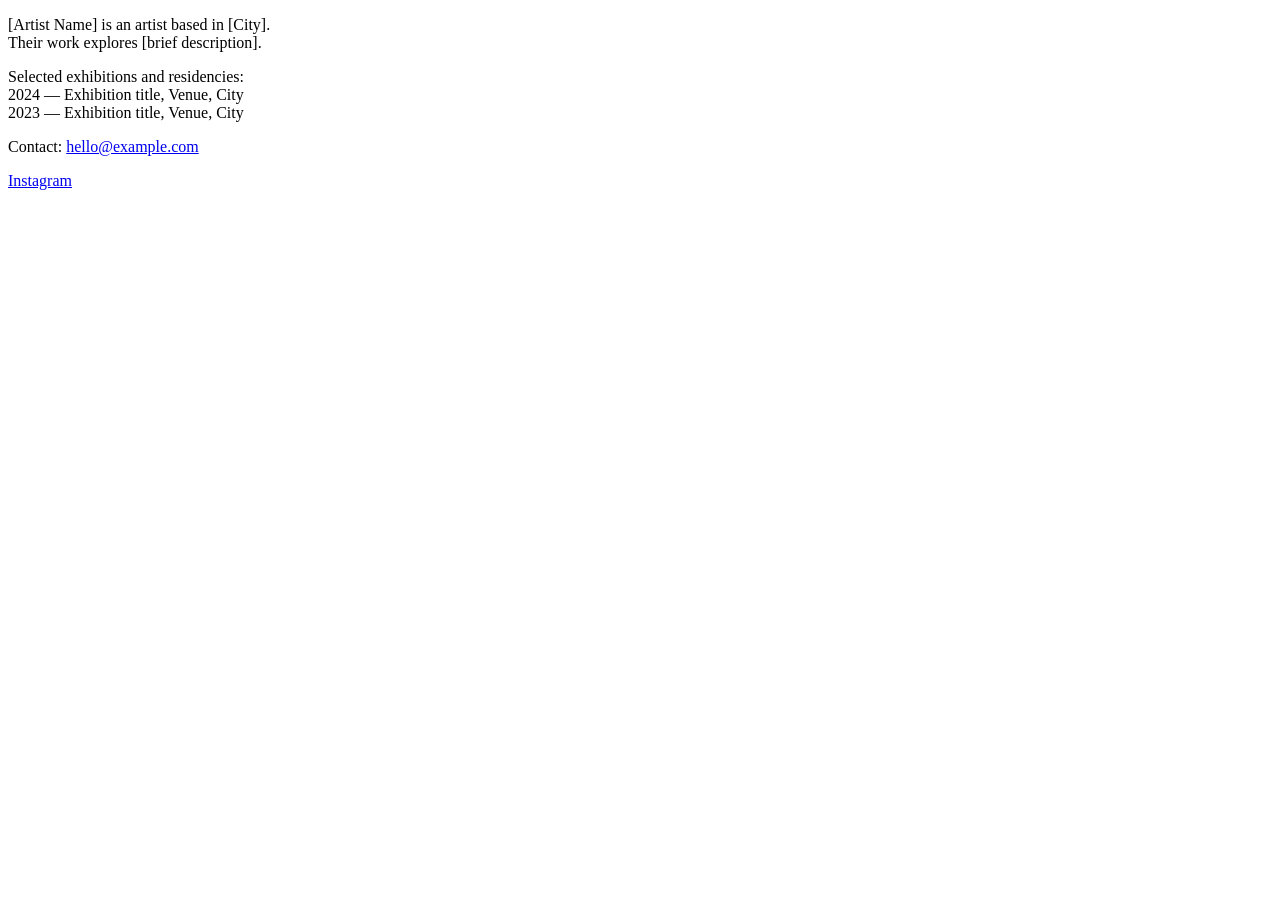
==== about.html @ 8fd491c9 "added about and index.html" ====
<!doctype html>
<html lang="en">
<head>
  <meta charset="utf-8">
  <meta name="viewport" content="width=device-width,initial-scale=1.0">
  <meta name="description" content="[Artist Name] / contact">
  <title>[Artist Name] — Contact</title>
  <link rel="stylesheet" href="css/index.css">
</head>
<body>

  <script src="js/nav.js" data-root=""></script>

  <main>
    <div class="about-content">

      <p>
        [Artist Name] is an artist based in [City].<br>
        Their work explores [brief description].
      </p>

      <p>
        Selected exhibitions and residencies:<br>
        2024 — Exhibition title, Venue, City<br>
        2023 — Exhibition title, Venue, City
      </p>

      <p>
        Contact: <a href="mailto:hello@example.com">hello@example.com</a>
      </p>

      <p>
        <a href="https://www.instagram.com/" target="_blank" rel="noopener">Instagram</a>
      </p>

    </div>
  </main>

</body>
</html>
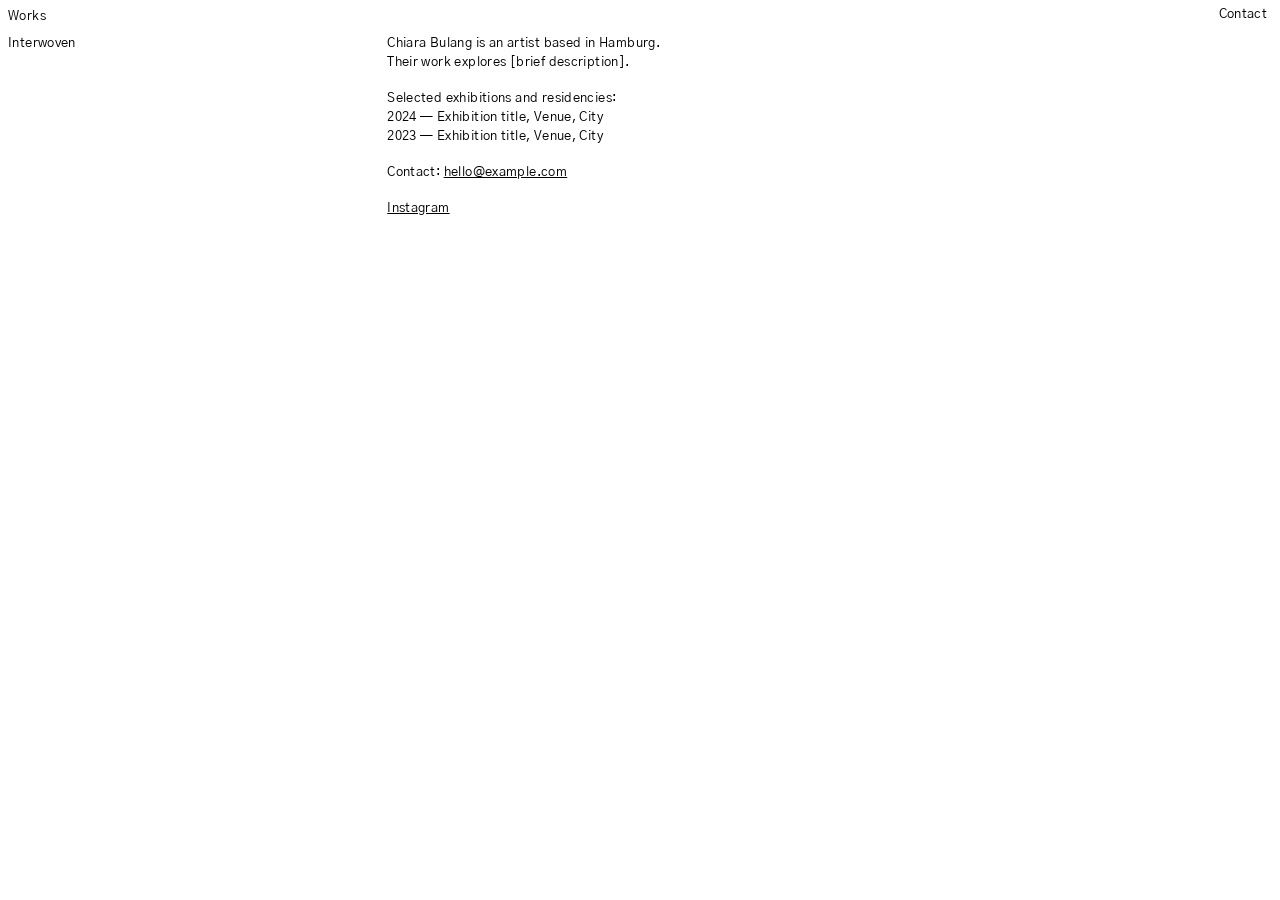
==== commit 793e7704: "Update artist name and location in about.html" ====
--- a/about.html
+++ b/about.html
@@ -4,7 +4,7 @@
   <meta charset="utf-8">
   <meta name="viewport" content="width=device-width,initial-scale=1.0">
   <meta name="description" content="[Artist Name] / contact">
-  <title>[Artist Name] — Contact</title>
+  <title>Chiara Bulang — Contact</title>
   <link rel="stylesheet" href="css/index.css">
 </head>
 <body>
@@ -15,7 +15,7 @@
     <div class="about-content">
 
       <p>
-        [Artist Name] is an artist based in [City].<br>
+        Chiara Bulang is an artist based in Hamburg.<br>
         Their work explores [brief description].
       </p>
 
--- a/css/index.css
+++ b/css/index.css
@@ -0,0 +1,203 @@
+@import url('https://fonts.googleapis.com/css2?family=Gothic+A1:wght@400;600&display=swap');
+
+*, *:after, *:before {
+  margin: 0;
+  padding: 0;
+  box-sizing: border-box;
+}
+
+html {
+  font-family: 'Gothic A1', Helvetica, Arial, sans-serif;
+  letter-spacing: 0.03em;
+}
+
+body {
+  padding: 0.5em;
+}
+
+::selection {
+  color: white;
+  background-color: black;
+}
+
+li { list-style: none; }
+
+a {
+  color: black;
+  text-decoration: none;
+}
+
+a:hover { text-decoration: underline; }
+
+hr {
+  border: none;
+  margin-top: 1em;
+}
+
+img { max-width: 100%; }
+
+strong, b { font-weight: 600; }
+
+/* Header */
+.header {
+  font-size: 0.8em;
+  position: fixed;
+  z-index: 5555;
+  line-height: 1.4em;
+}
+
+.mirel {
+  display: block;
+  text-align: left;
+  position: fixed;
+  letter-spacing: 0.03em;
+  z-index: -5;
+}
+
+.mirer {
+  top: 0.5em;
+  right: 1em;
+  text-align: right;
+  display: block;
+  position: fixed;
+  letter-spacing: 0.03em;
+}
+
+.mirer li {
+  display: inline;
+  margin-left: 1em;
+}
+
+.mirer ul { display: block; }
+
+/* Work index â€” hidden on mobile, shown on desktop */
+.workindex {
+  display: none;
+}
+
+.mobileworkindex {
+  display: block;
+  font-size: 0.8em;
+  position: fixed;
+  margin-top: 5em;
+  letter-spacing: 0.03em;
+  line-height: 2em;
+  z-index: 44;
+  width: 95%;
+}
+
+@media screen and (min-width: 50rem) {
+  .mobileworkindex { display: none; }
+
+  .workindex {
+    display: block;
+    font-size: 0.8em;
+    position: fixed;
+    margin-top: 2em;
+    letter-spacing: 0.03em;
+    line-height: 1.5em;
+    z-index: 44;
+    width: 27%;
+  }
+
+  .workindex a { text-decoration: none; }
+
+  .workindex li {
+    max-width: 100%;
+    white-space: nowrap;
+    overflow: hidden;
+    text-overflow: ellipsis;
+  }
+
+  .workindex li:hover {
+    text-decoration: underline;
+    overflow: visible;
+  }
+}
+
+/* Main content */
+main {
+  min-height: calc(100vh - 10rem);
+  padding-top: 0;
+  padding-bottom: 3em;
+}
+
+/* Work detail page */
+.work-content {
+  font-size: 0.8em;
+  line-height: 1.5em;
+  letter-spacing: 0.03em;
+}
+
+@media screen and (min-width: 50rem) {
+  .work-content {
+    margin-left: 30%;
+    max-width: 65%;
+  }
+  .work-content.full {
+    margin-left: 0;
+    max-width: 100%;
+  }
+}
+
+.work-content img {
+  width: 100%;
+  display: block;
+  margin-bottom: 1em;
+}
+
+.work-content .caption {
+  font-size: 0.9em;
+  color: #555;
+  margin-bottom: 2em;
+  line-height: 1.4em;
+}
+
+.work-content h1 {
+  font-size: 1em;
+  font-weight: 400;
+  margin-bottom: 1em;
+  margin-top: 3em;
+}
+
+/* About page */
+.about-content {
+  font-size: 0.8em;
+  line-height: 1.5em;
+  letter-spacing: 0.03em;
+  margin-top: 5em;
+}
+
+@media screen and (min-width: 50rem) {
+  .about-content {
+    margin-top: 2em;
+    max-width: 40%;
+    margin-left: 30%;
+  }
+}
+
+.about-content p {
+  margin-bottom: 1.3em;
+}
+
+.about-content a {
+  text-decoration: underline;
+}
+
+/* Video embed */
+.video {
+  position: relative;
+  padding-bottom: 56.25%;
+  padding-top: 20px;
+  height: 0;
+}
+
+.video iframe {
+  position: absolute;
+  top: 0; left: 0;
+  width: 100%; height: 100%;
+  border: none;
+}
+
+/* Active nav link */
+a.active { text-decoration: underline; }
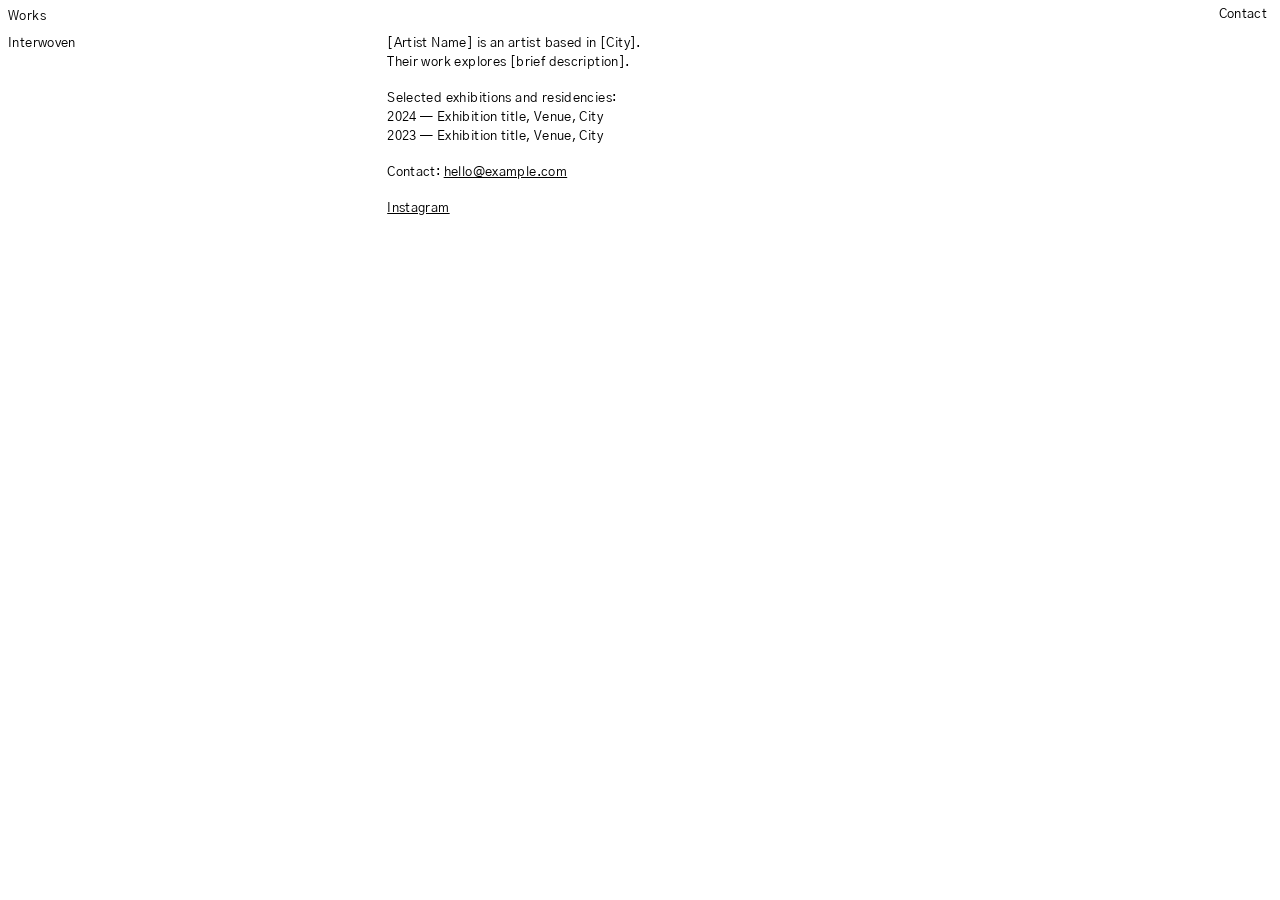
==== commit c98bdfd3: "Add files via upload" ====
--- a/about.html
+++ b/about.html
@@ -3,7 +3,7 @@
 <head>
   <meta charset="utf-8">
   <meta name="viewport" content="width=device-width,initial-scale=1.0">
-  <meta name="description" content="[Artist Name] / contact">
+  <meta name="description" content="Chiara Bulang / contact">
   <title>Chiara Bulang — Contact</title>
   <link rel="stylesheet" href="css/index.css">
 </head>
@@ -15,7 +15,7 @@
     <div class="about-content">
 
       <p>
-        Chiara Bulang is an artist based in Hamburg.<br>
+        [Artist Name] is an artist based in [City].<br>
         Their work explores [brief description].
       </p>
 
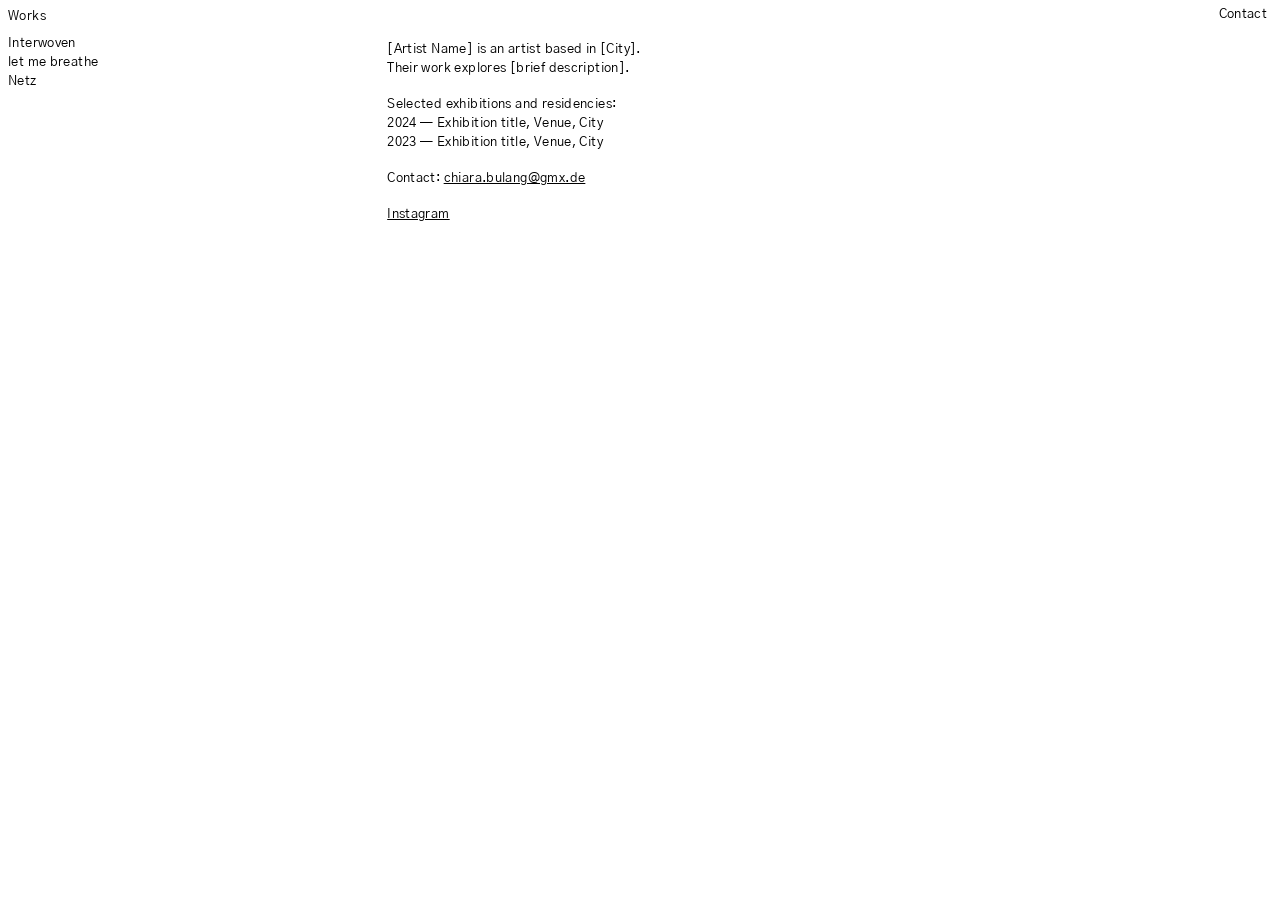
==== commit f4ad5912: "Update contact email and Instagram link" ====
--- a/about.html
+++ b/about.html
@@ -26,11 +26,11 @@
       </p>
 
       <p>
-        Contact: <a href="mailto:hello@example.com">hello@example.com</a>
+        Contact: <a href="mailto:chiara.bulang@gmx.de">chiara.bulang@gmx.de</a>
       </p>
 
       <p>
-        <a href="https://www.instagram.com/" target="_blank" rel="noopener">Instagram</a>
+        <a href="https://www.instagram.com/chiarahelenb?igsh=ZjNhMjJpZG4wN2k4" target="_blank" rel="noopener">Instagram</a>
       </p>
 
     </div>
--- a/css/index.css
+++ b/css/index.css
@@ -70,7 +70,7 @@
 
 .mirer ul { display: block; }
 
-/* Work index â€” hidden on mobile, shown on desktop */
+/* Work index — hidden on mobile, shown on desktop */
 .workindex {
   display: none;
 }
@@ -118,8 +118,15 @@
 /* Main content */
 main {
   min-height: calc(100vh - 10rem);
-  padding-top: 0;
+  padding-top: 4em;
   padding-bottom: 3em;
+}
+
+@media screen and (min-width: 50rem) {
+  main {
+    padding-top: 2em;
+    margin-left: 30%;
+  }
 }
 
 /* Work detail page */
@@ -129,15 +136,19 @@
   letter-spacing: 0.03em;
 }
 
-@media screen and (min-width: 50rem) {
-  .work-content {
-    margin-left: 30%;
-    max-width: 65%;
-  }
-  .work-content.full {
-    margin-left: 0;
-    max-width: 100%;
-  }
+.work-description {
+  margin-bottom: 2em;
+  line-height: 1.5em;
+}
+
+.work-description h1 {
+  font-size: 1em;
+  font-weight: 400;
+  margin-bottom: 0.5em;
+}
+
+.work-description p {
+  margin-bottom: 0.8em;
 }
 
 .work-content img {
@@ -153,27 +164,12 @@
   line-height: 1.4em;
 }
 
-.work-content h1 {
-  font-size: 1em;
-  font-weight: 400;
-  margin-bottom: 1em;
-  margin-top: 3em;
-}
-
 /* About page */
 .about-content {
   font-size: 0.8em;
   line-height: 1.5em;
   letter-spacing: 0.03em;
-  margin-top: 5em;
-}
-
-@media screen and (min-width: 50rem) {
-  .about-content {
-    margin-top: 2em;
-    max-width: 40%;
-    margin-left: 30%;
-  }
+  max-width: 40em;
 }
 
 .about-content p {
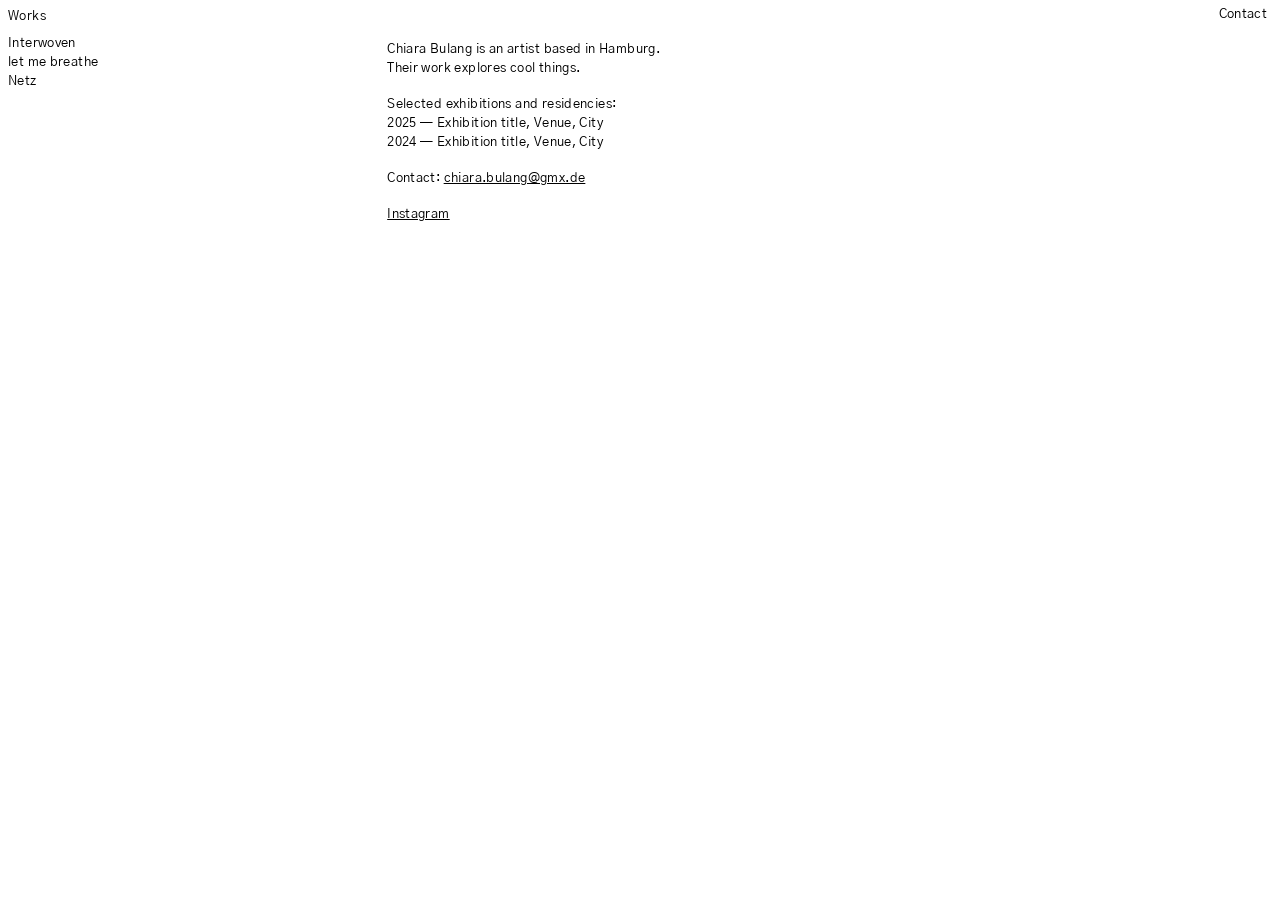
==== commit f5cbd6b2: "Update artist information in about.html" ====
--- a/about.html
+++ b/about.html
@@ -15,14 +15,14 @@
     <div class="about-content">
 
       <p>
-        [Artist Name] is an artist based in [City].<br>
-        Their work explores [brief description].
+        Chiara Bulang is an artist based in Hamburg.<br>
+        Their work explores cool things.
       </p>
 
       <p>
         Selected exhibitions and residencies:<br>
-        2024 — Exhibition title, Venue, City<br>
-        2023 — Exhibition title, Venue, City
+        2025 — Exhibition title, Venue, City<br>
+        2024 — Exhibition title, Venue, City
       </p>
 
       <p>
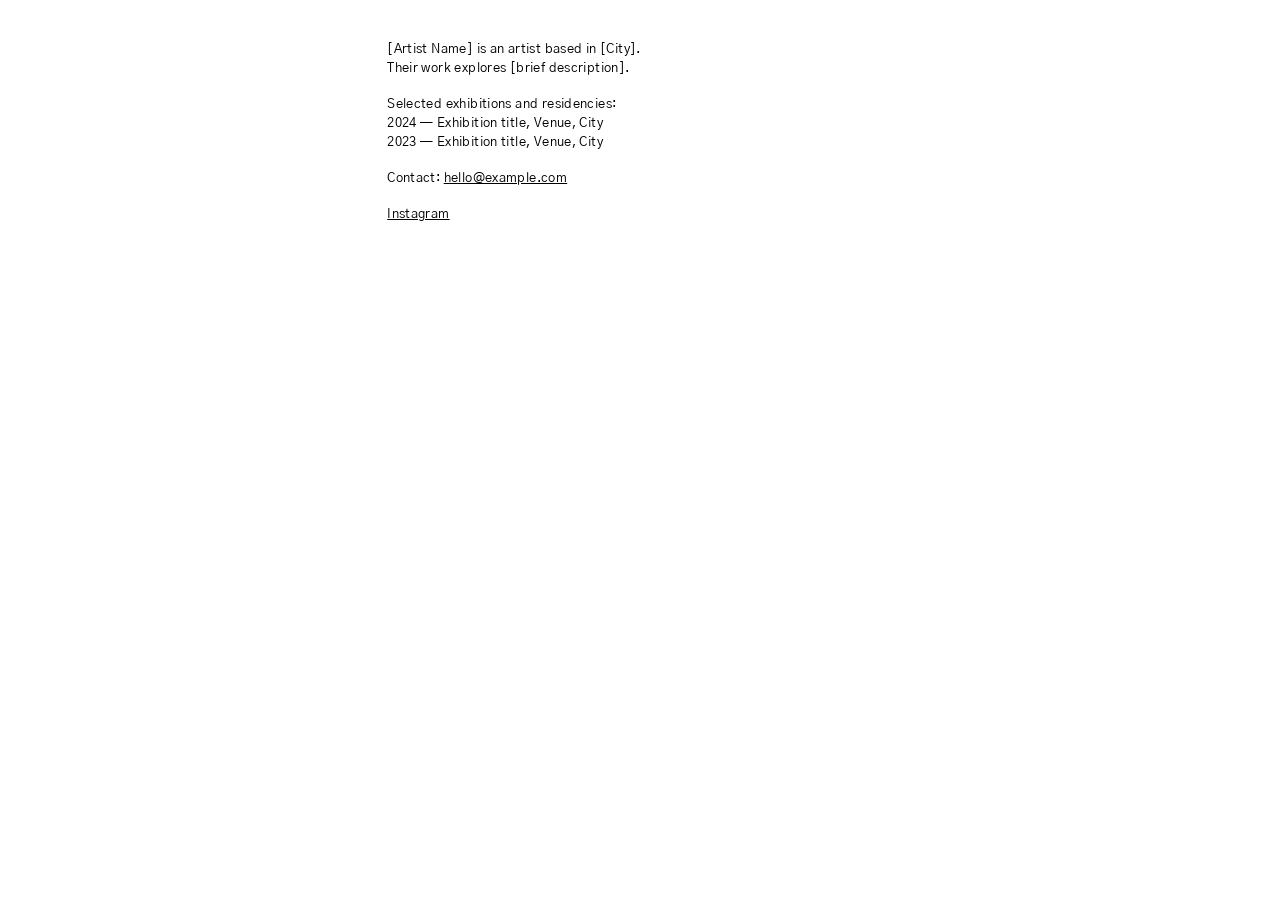
==== commit cb31f1d4: "added about and index" ====
--- a/about.html
+++ b/about.html
@@ -15,22 +15,22 @@
     <div class="about-content">
 
       <p>
-        Chiara Bulang is an artist based in Hamburg.<br>
-        Their work explores cool things.
+        [Artist Name] is an artist based in [City].<br>
+        Their work explores [brief description].
       </p>
 
       <p>
         Selected exhibitions and residencies:<br>
-        2025 — Exhibition title, Venue, City<br>
-        2024 — Exhibition title, Venue, City
+        2024 — Exhibition title, Venue, City<br>
+        2023 — Exhibition title, Venue, City
       </p>
 
       <p>
-        Contact: <a href="mailto:chiara.bulang@gmx.de">chiara.bulang@gmx.de</a>
+        Contact: <a href="mailto:hello@example.com">hello@example.com</a>
       </p>
 
       <p>
-        <a href="https://www.instagram.com/chiarahelenb?igsh=ZjNhMjJpZG4wN2k4" target="_blank" rel="noopener">Instagram</a>
+        <a href="https://www.instagram.com/" target="_blank" rel="noopener">Instagram</a>
       </p>
 
     </div>
